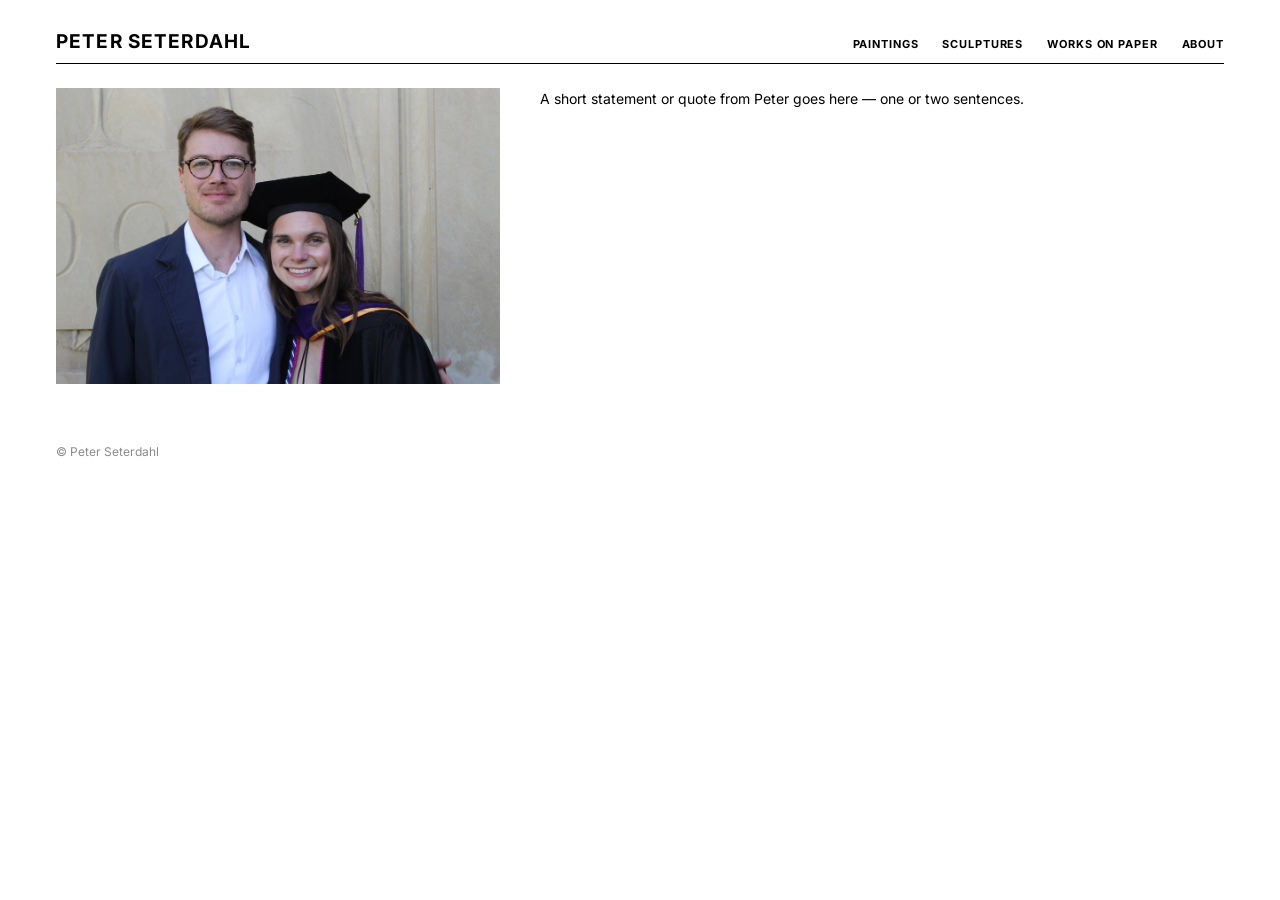
==== index.html @ 59377967 "Add files via upload" ====
<!DOCTYPE html>
<html lang="en">
<head>
  <meta charset="UTF-8">
  <meta name="viewport" content="width=device-width, initial-scale=1.0">
  <title>Peter Seterdahl</title>
  <meta name="description" content="Peter Seterdahl — paintings, sculptures and works on paper.">
  <!-- How the link looks when shared by text or email -->
  <meta property="og:title" content="Peter Seterdahl">
  <meta property="og:description" content="Peter Seterdahl — paintings, sculptures and works on paper.">
  <meta property="og:image" content="https://peterseterdahl.com/images/share.jpg">
  <link rel="preconnect" href="https://fonts.googleapis.com">
  <link rel="preconnect" href="https://fonts.gstatic.com" crossorigin>
  <link rel="stylesheet" href="https://fonts.googleapis.com/css2?family=Inter:ital,wght@0,400;0,700;1,400&display=swap">
  <link rel="stylesheet" href="css/style.css">
</head>
<body>
<div class="site-wrapper">

  <header>
    <a class="site-title" href="index.html">Peter Seterdahl</a>
    <button class="menu-toggle" aria-label="Menu" aria-expanded="false">☰</button>
    <nav>
      <a href="paintings.html">Paintings</a>
      <a href="sculptures.html">Sculptures</a>
      <a href="works-on-paper.html">Works on Paper</a>
      <a href="about.html">About</a>
    </nav>
  </header>

  <main>

    <div class="split">
      <div>
        <img src="images/home/featured.jpg" alt="Featured work by Peter Seterdahl">
      </div>
      <div class="text">
        <p>A short statement or quote from Peter goes here — one or two sentences.</p>
      </div>
    </div>

  </main>

  <footer>© Peter Seterdahl</footer>

</div>
<script src="js/site.js"></script>
</body>
</html>
---- css/style.css ----
/* =========================================================
   Peter Seterdahl — site styles
   Change the look in one place: the variables just below.
   ========================================================= */

:root {
  --text: #000;
  --background: #fff;
  --muted: #8a8a8a;        /* hover color and secondary text */
  --rule: #000;            /* the line under the header */
  --font: "Inter", "Helvetica Neue", Helvetica, Arial, sans-serif;
  --nav-size: 11px;
  --caption-size: 12px;
  --body-size: 14px;
  --max-width: 1200px;
}

*, *::before, *::after { box-sizing: border-box; margin: 0; padding: 0; }

body {
  font-family: var(--font);
  color: var(--text);
  background: var(--background);
  -webkit-font-smoothing: antialiased;
}

a { color: inherit; text-decoration: none; }
a:hover { color: var(--muted); }
img { display: block; max-width: 100%; height: auto; }

.site-wrapper {
  max-width: var(--max-width);
  margin: 0 auto;
  padding: 30px 16px 60px;
}

/* ---------- Header + four buttons ---------- */

header {
  display: flex;
  align-items: baseline;
  justify-content: space-between;
  padding-bottom: 10px;
  border-bottom: 1px solid var(--rule);
  margin-bottom: 24px;
  position: relative;
}

.site-title {
  font-size: 19px;
  font-weight: 700;
  letter-spacing: 0.06em;
  text-transform: uppercase;
}

nav { display: flex; gap: 24px; }

nav a {
  font-size: var(--nav-size);
  font-weight: 700;
  letter-spacing: 0.08em;
  text-transform: uppercase;
}

nav a.active {
  text-decoration: underline;
  text-underline-offset: 4px;
  text-decoration-thickness: 1px;
}

.menu-toggle {
  display: none;
  background: none;
  border: 0;
  cursor: pointer;
  font-size: 24px;
  line-height: 1;
  padding: 4px;
  color: var(--text);
}

/* ---------- Home + About: image left, text right ---------- */

.split {
  display: grid;
  grid-template-columns: 38% 1fr;
  gap: 40px;
  align-items: start;
}

.split img { width: 100%; }

.text p {
  font-size: var(--body-size);
  line-height: 1.55;
  margin-bottom: 1em;
  max-width: 60ch;
}

.text h2 {
  font-size: var(--nav-size);
  font-weight: 700;
  letter-spacing: 0.08em;
  text-transform: uppercase;
  margin: 28px 0 10px;
}

.contact {
  margin-top: 24px;
  font-size: var(--caption-size);
  font-weight: 700;
  display: flex;
  flex-wrap: wrap;
  gap: 6px 10px;
}

.contact .sep { color: var(--muted); font-weight: 400; }

/* ---------- Gallery pages ---------- */

.gallery {
  display: grid;
  grid-template-columns: repeat(3, minmax(0, 1fr));
  gap: 40px 24px;
}

/* Each work sits in a square frame, uncropped, resting on the bottom edge,
   so captions line up across a row no matter the artwork's shape. */
.work .frame {
  aspect-ratio: 1 / 1;
  display: flex;
  align-items: flex-end;
  justify-content: flex-start;
}

.work .frame img {
  max-width: 100%;
  max-height: 100%;
  width: auto;
  height: auto;
  object-fit: contain;
  cursor: zoom-in;
  transition: opacity 0.15s;
}

.work a:hover img { opacity: 0.85; }

.work figcaption {
  font-size: var(--caption-size);
  line-height: 1.45;
  margin-top: 10px;
}

.work figcaption .title { font-style: italic; }
.work figcaption .details { color: var(--muted); }

/* ---------- Full-screen viewer (opens when a work is clicked) ---------- */

.lightbox {
  position: fixed;
  inset: 0;
  z-index: 200;
  background: var(--background);
  display: none;
  align-items: center;
  justify-content: center;
  flex-direction: column;
  padding: 40px 70px;
}

.lightbox.open { display: flex; }

.lightbox img {
  max-width: 100%;
  max-height: calc(100vh - 140px);
  width: auto;
  height: auto;
  object-fit: contain;
}

.lightbox .lb-caption {
  font-size: var(--caption-size);
  line-height: 1.45;
  margin-top: 14px;
  text-align: center;
}

.lightbox .lb-caption .title { font-style: italic; }
.lightbox .lb-caption .details { color: var(--muted); }

.lightbox button {
  position: absolute;
  background: none;
  border: 0;
  cursor: pointer;
  color: var(--text);
  font-family: var(--font);
  font-size: 28px;
  line-height: 1;
  padding: 12px;
}

.lightbox button:hover { color: var(--muted); }
.lb-close { top: 16px; right: 16px; }
.lb-prev  { left: 12px;  top: 50%; transform: translateY(-50%); }
.lb-next  { right: 12px; top: 50%; transform: translateY(-50%); }

/* ---------- Footer ---------- */

footer {
  margin-top: 60px;
  font-size: var(--caption-size);
  color: var(--muted);
}

/* ---------- Smaller screens ---------- */

@media (max-width: 900px) {
  .gallery { grid-template-columns: repeat(2, minmax(0, 1fr)); }
  .split { grid-template-columns: 1fr; gap: 24px; }
}

@media (max-width: 700px) {
  .site-wrapper { padding: 20px 16px 40px; }
  .menu-toggle { display: block; }

  nav {
    display: none;
    position: absolute;
    top: calc(100% + 1px);
    right: 0;
    flex-direction: column;
    gap: 0;
    min-width: 200px;
    background: var(--background);
    border: 1px solid var(--rule);
    z-index: 100;
  }

  nav.open { display: flex; }
  nav a { padding: 14px 20px; border-bottom: 1px solid #eee; font-size: 12px; }
  nav a:last-child { border-bottom: 0; }

  .lightbox { padding: 60px 16px; }
  .lb-prev, .lb-next { top: auto; bottom: 12px; transform: none; }
}

@media (max-width: 480px) {
  .gallery { grid-template-columns: 1fr; gap: 36px; }
  .work .frame { aspect-ratio: auto; }
}
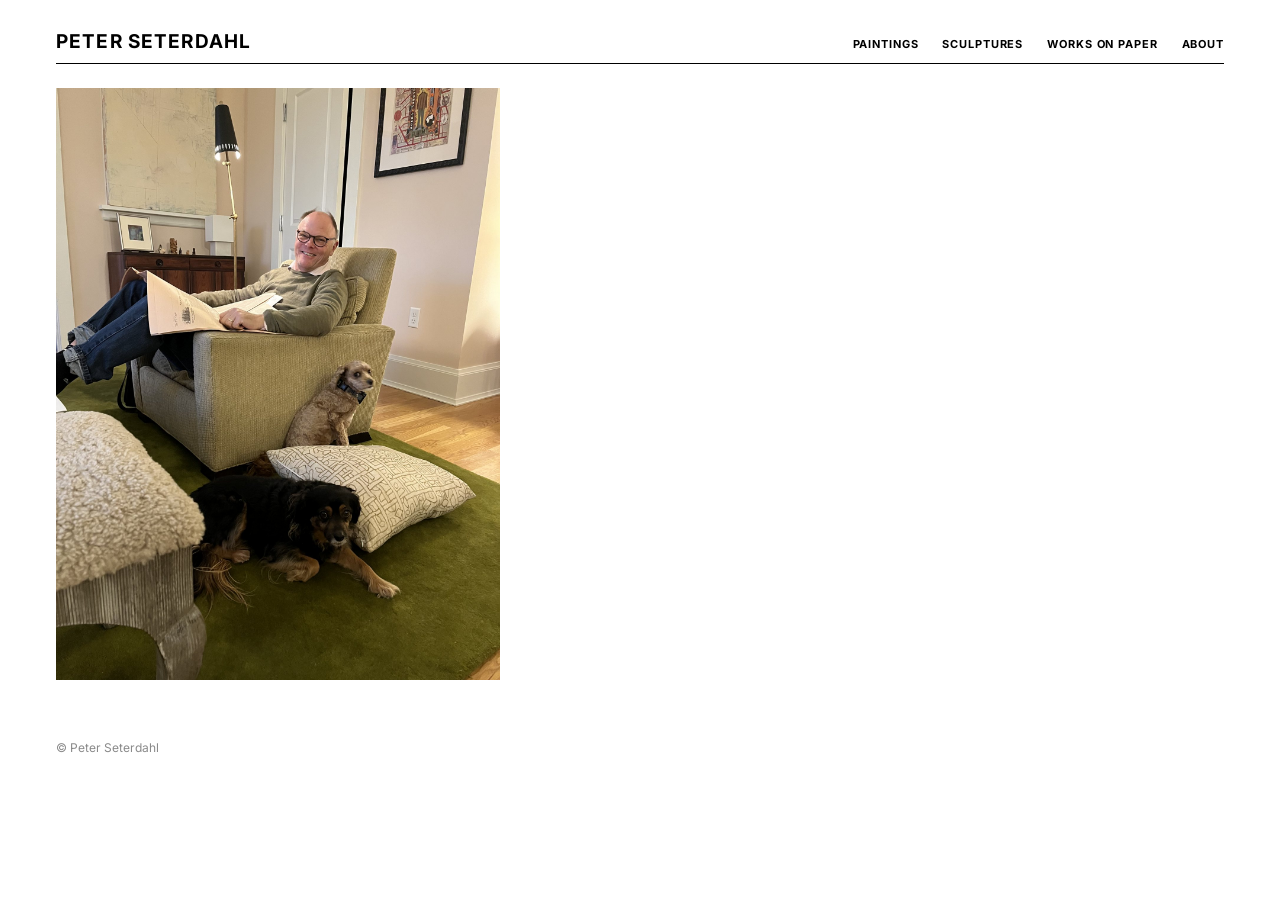
==== commit 2393b6a8: "Update index.html" ====
--- a/index.html
+++ b/index.html
@@ -35,7 +35,7 @@
         <img src="images/home/featured.jpg" alt="Featured work by Peter Seterdahl">
       </div>
       <div class="text">
-        <p>A short statement or quote from Peter goes here — one or two sentences.</p>
+        <p></p>
       </div>
     </div>
 
